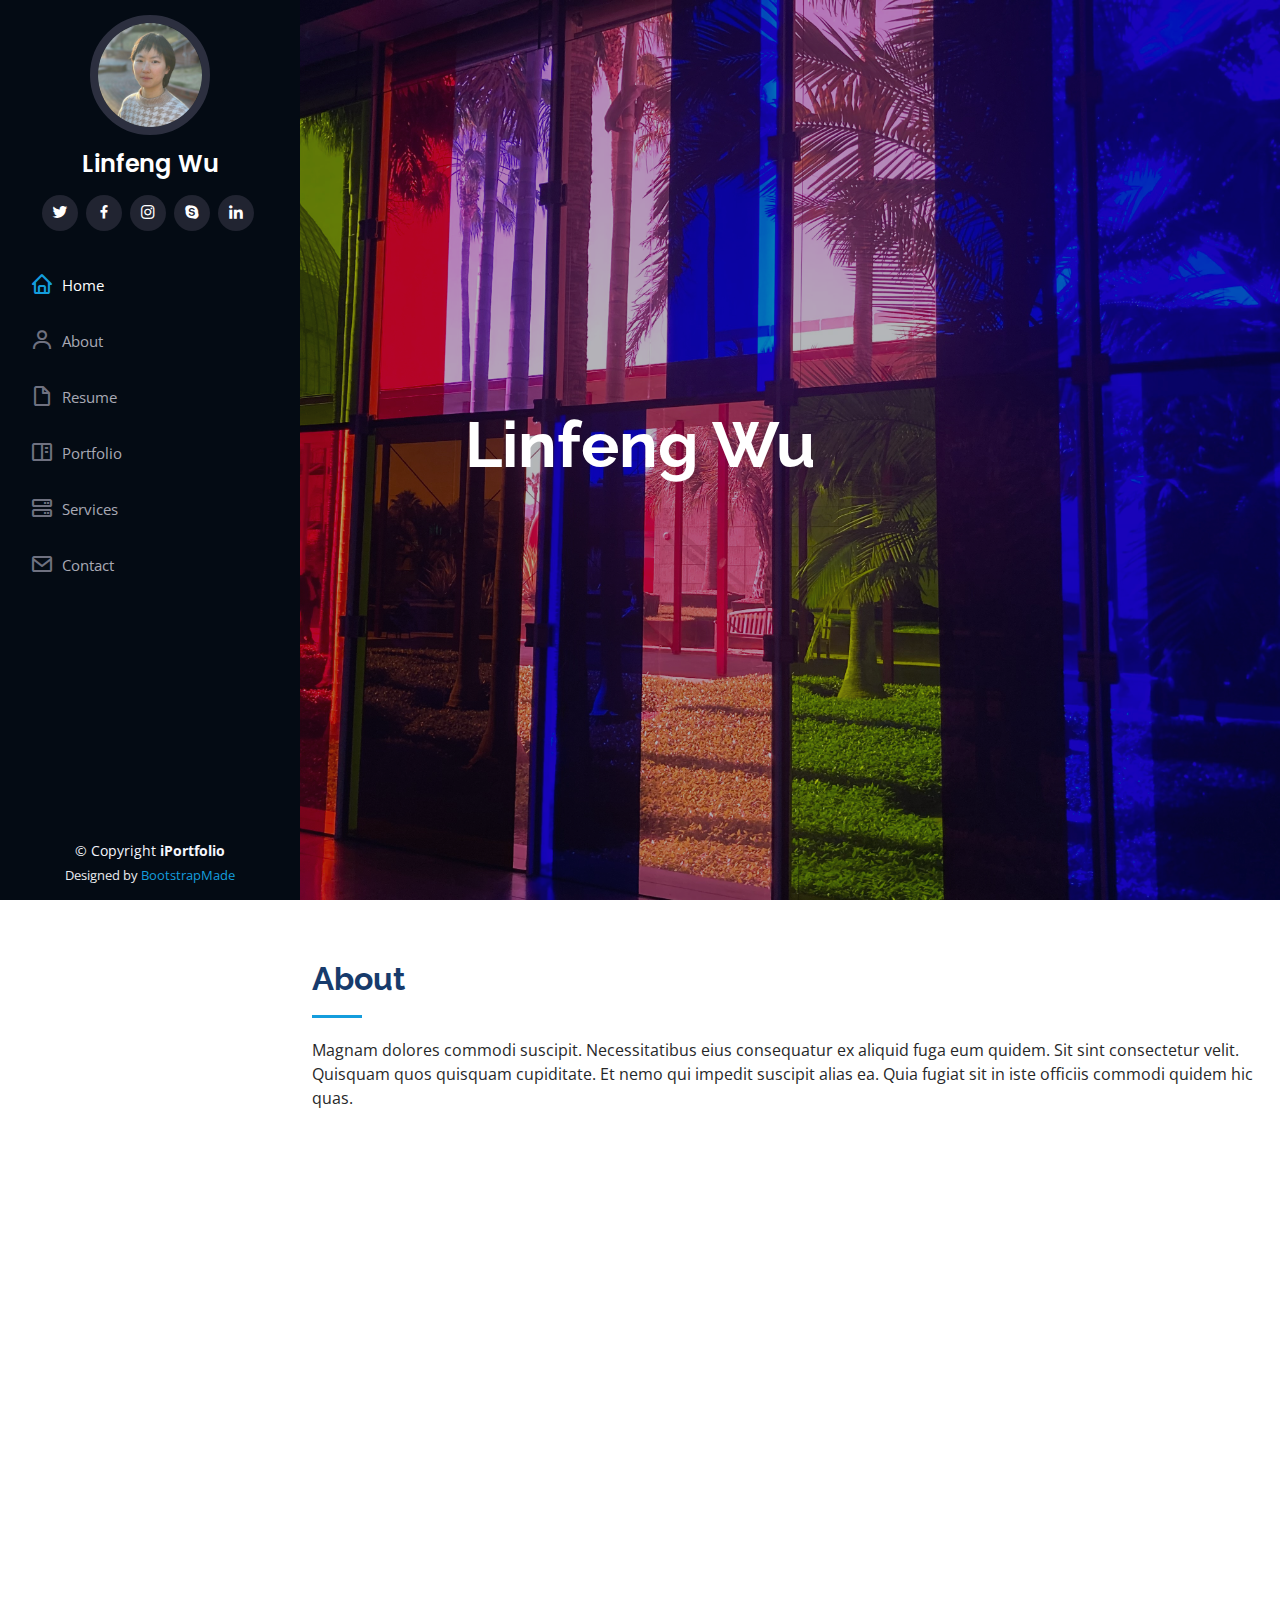
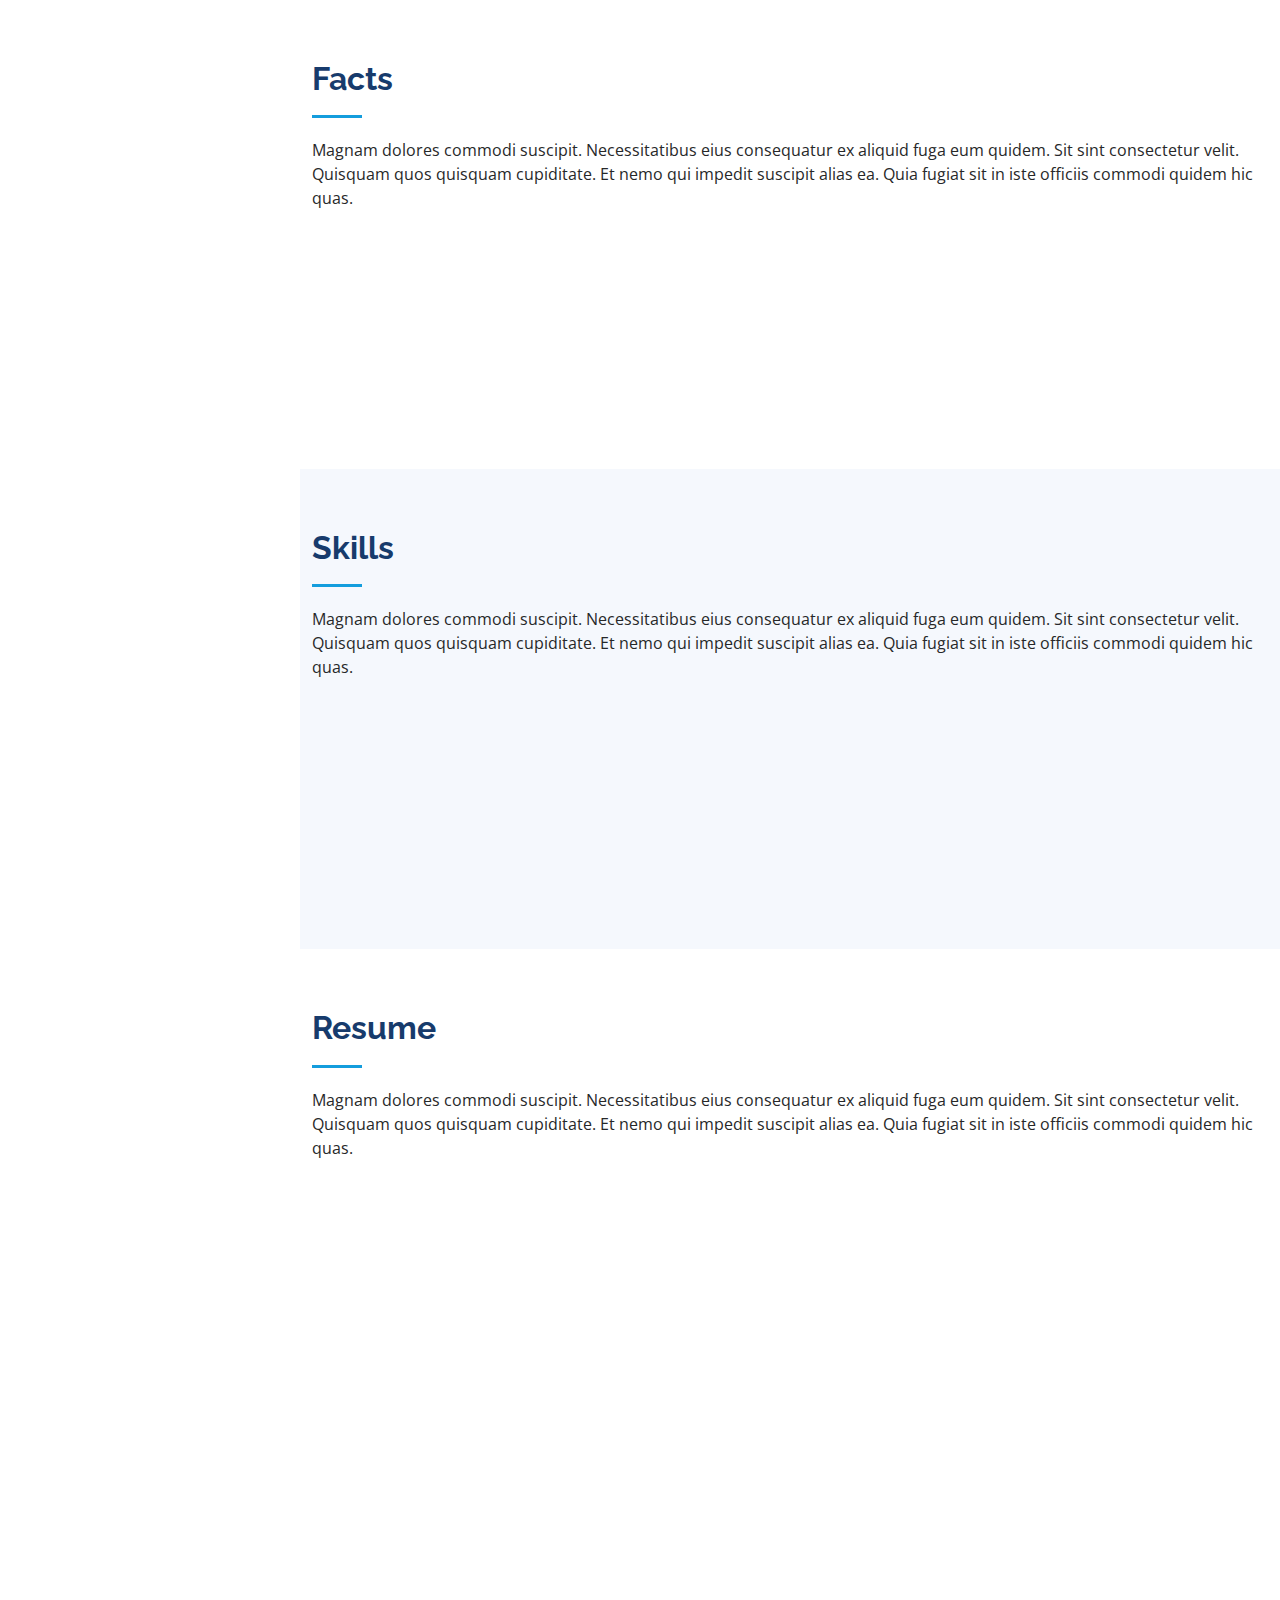
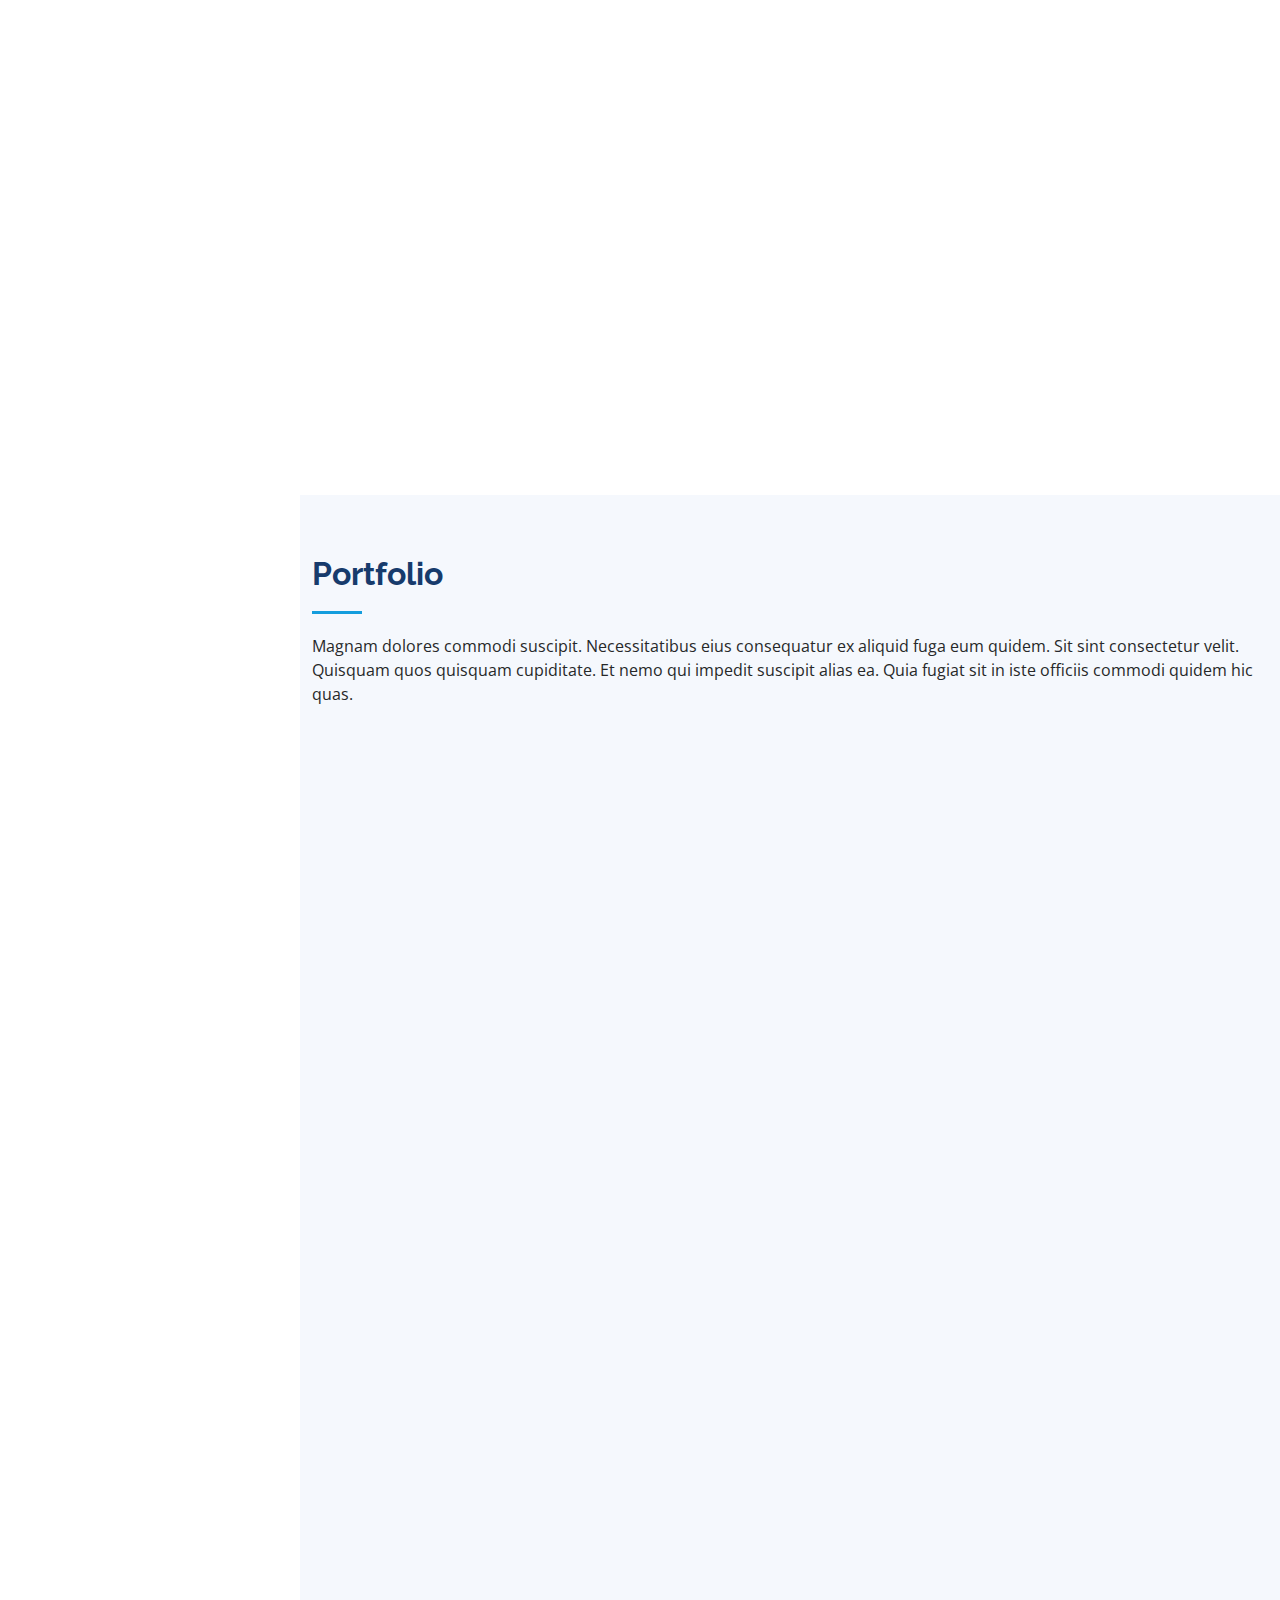
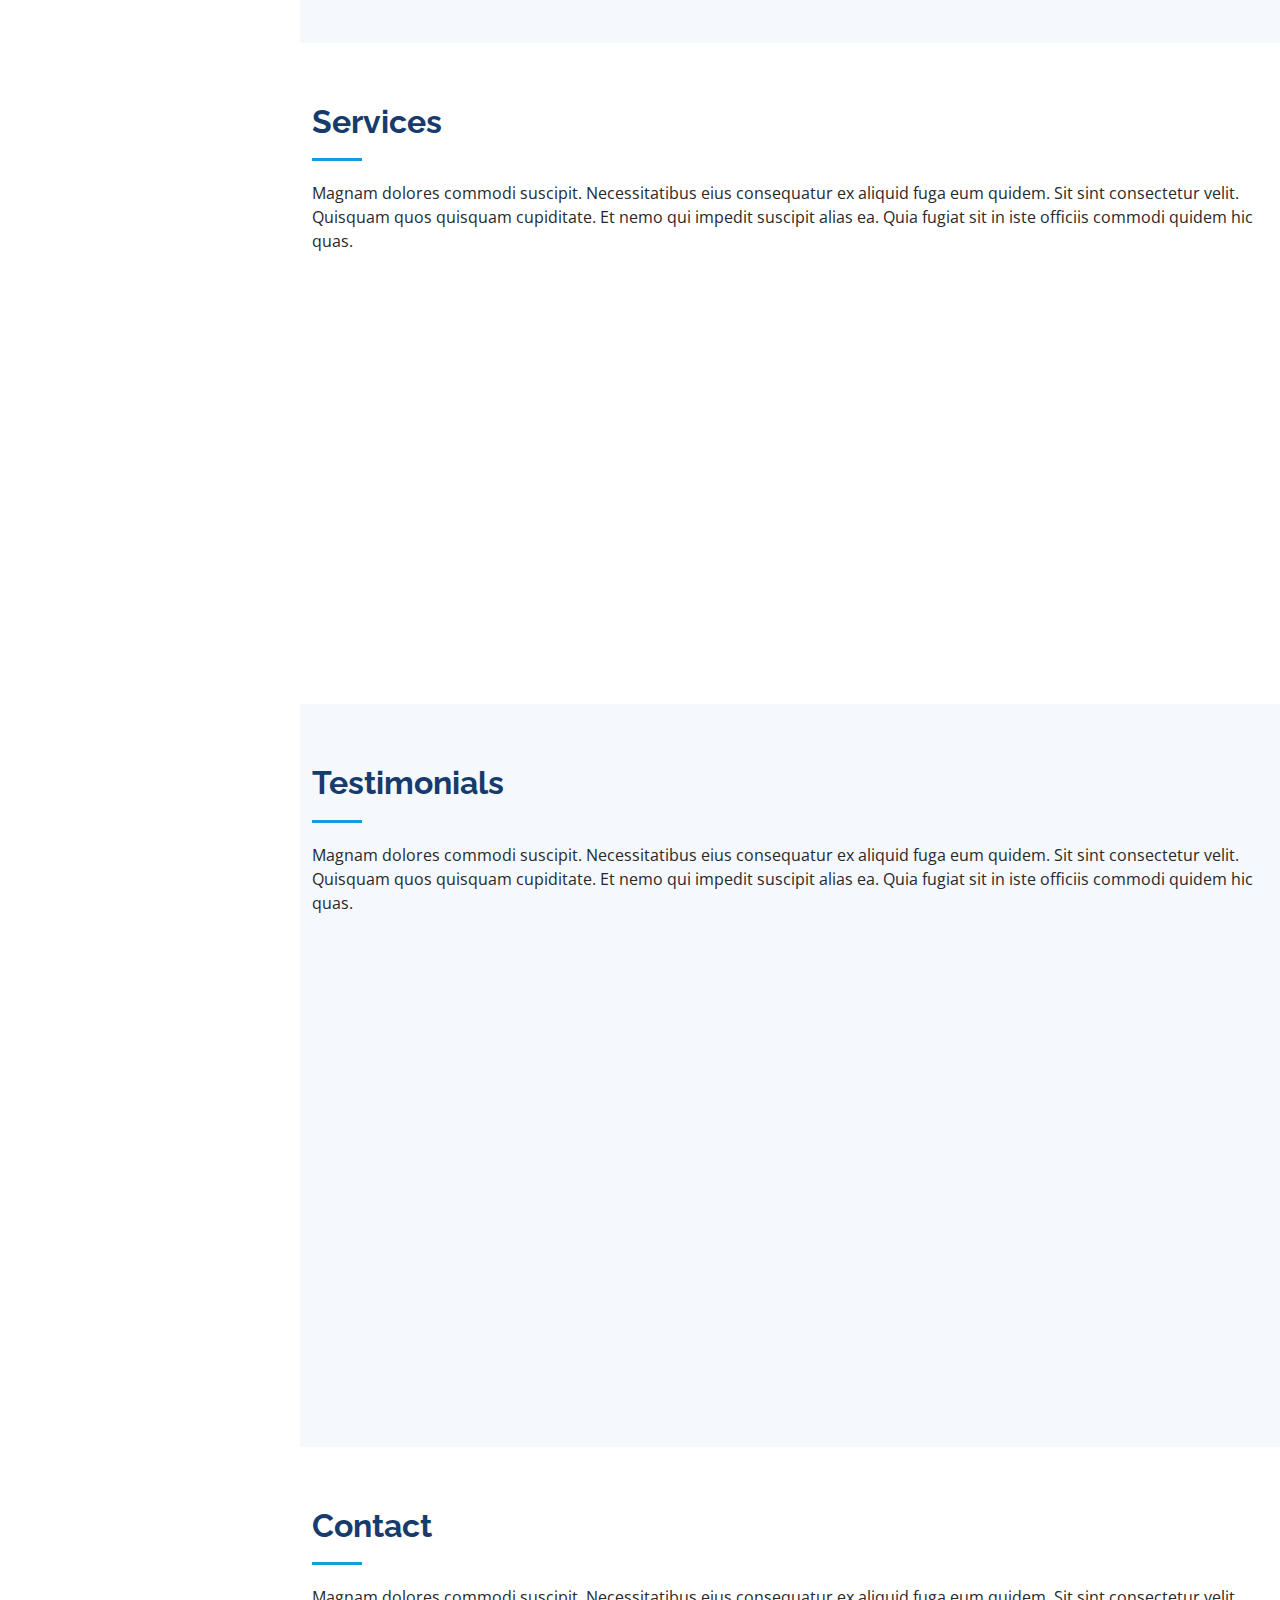
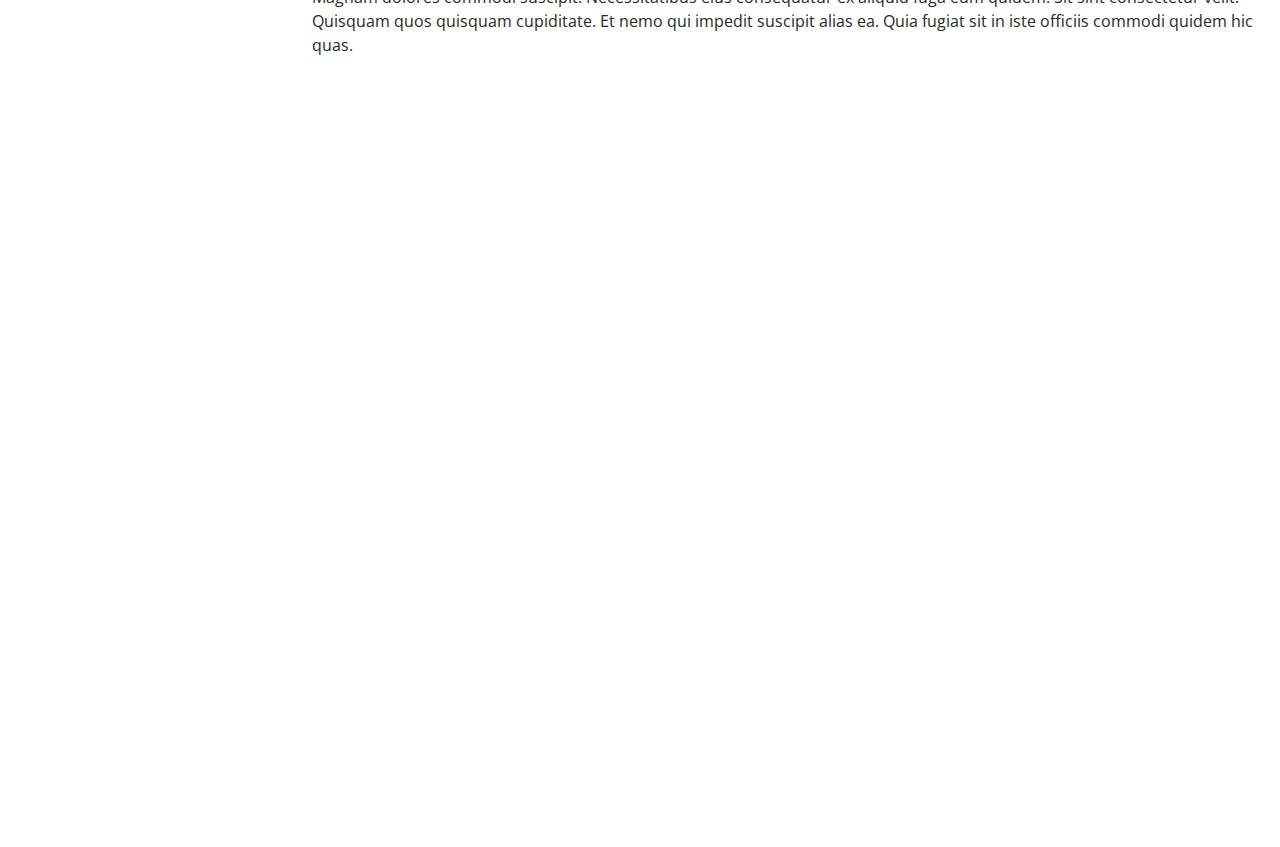
==== iPortfolio/index.html @ 18ae4a0a "initial commit" ====
<!DOCTYPE html>
<html lang="en">

<head>
  <meta charset="utf-8">
  <meta content="width=device-width, initial-scale=1.0" name="viewport">

  <title>iPortfolio Bootstrap Template - Index</title>
  <meta content="" name="description">
  <meta content="" name="keywords">

  <!-- Favicons -->
  <link href="assets/img/favicon.png" rel="icon">
  <link href="assets/img/apple-touch-icon.png" rel="apple-touch-icon">

  <!-- Google Fonts -->
  <link href="https://fonts.googleapis.com/css?family=Open+Sans:300,300i,400,400i,600,600i,700,700i|Raleway:300,300i,400,400i,500,500i,600,600i,700,700i|Poppins:300,300i,400,400i,500,500i,600,600i,700,700i" rel="stylesheet">

  <!-- Vendor CSS Files -->
  <link href="assets/vendor/aos/aos.css" rel="stylesheet">
  <link href="assets/vendor/bootstrap/css/bootstrap.min.css" rel="stylesheet">
  <link href="assets/vendor/bootstrap-icons/bootstrap-icons.css" rel="stylesheet">
  <link href="assets/vendor/boxicons/css/boxicons.min.css" rel="stylesheet">
  <link href="assets/vendor/glightbox/css/glightbox.min.css" rel="stylesheet">
  <link href="assets/vendor/swiper/swiper-bundle.min.css" rel="stylesheet">

  <!-- Template Main CSS File -->
  <link href="assets/css/style.css" rel="stylesheet">

  <!-- =======================================================
  * Template Name: iPortfolio - v3.9.0
  * Template URL: https://bootstrapmade.com/iportfolio-bootstrap-portfolio-websites-template/
  * Author: BootstrapMade.com
  * License: https://bootstrapmade.com/license/
  ======================================================== -->
</head>

<body>

  <!-- ======= Mobile nav toggle button ======= -->
  <i class="bi bi-list mobile-nav-toggle d-xl-none"></i>

  <!-- ======= Header ======= -->
  <header id="header">
    <div class="d-flex flex-column">

      <div class="profile">
        <img src="assets/img/LFW_S.jpg" alt="" class="img-fluid rounded-circle">
        <h1 class="text-light"><a href="index.html">Linfeng Wu</a></h1>
        <div class="social-links mt-3 text-center">
          <a href="#" class="twitter"><i class="bx bxl-twitter"></i></a>
          <a href="#" class="facebook"><i class="bx bxl-facebook"></i></a>
          <a href="#" class="instagram"><i class="bx bxl-instagram"></i></a>
          <a href="#" class="google-plus"><i class="bx bxl-skype"></i></a>
          <a href="#" class="linkedin"><i class="bx bxl-linkedin"></i></a>
        </div>
      </div>

      <nav id="navbar" class="nav-menu navbar">
        <ul>
          <li><a href="#hero" class="nav-link scrollto active"><i class="bx bx-home"></i> <span>Home</span></a></li>
          <li><a href="#about" class="nav-link scrollto"><i class="bx bx-user"></i> <span>About</span></a></li>
          <li><a href="#resume" class="nav-link scrollto"><i class="bx bx-file-blank"></i> <span>Resume</span></a></li>
          <li><a href="#portfolio" class="nav-link scrollto"><i class="bx bx-book-content"></i> <span>Portfolio</span></a></li>
          <li><a href="#services" class="nav-link scrollto"><i class="bx bx-server"></i> <span>Services</span></a></li>
          <li><a href="#contact" class="nav-link scrollto"><i class="bx bx-envelope"></i> <span>Contact</span></a></li>
        </ul>
      </nav><!-- .nav-menu -->
    </div>
  </header><!-- End Header -->

  <!-- ======= Hero Section ======= -->
  <section id="hero" class="d-flex flex-column justify-content-center align-items-center">
      <div class="hero-container" data-aos="fade-in">
          <h1>Linfeng Wu</h1>
          <!--<p>I'm <span class="typed" data-typed-items="Developer, Designer, Freelancer, Photographer"></span></p> -->
      </div>
    </section><!-- End Hero -->

          <main id="main">

              <!-- ======= About Section ======= -->
              <section id="about" class="about">
                  <div class="container">

                      <div class="section-title">
                          <h2>About</h2>
                          <p>Magnam dolores commodi suscipit. Necessitatibus eius consequatur ex aliquid fuga eum quidem. Sit sint consectetur velit. Quisquam quos quisquam cupiditate. Et nemo qui impedit suscipit alias ea. Quia fugiat sit in iste officiis commodi quidem hic quas.</p>
                      </div>

                      <div class="row">
                          <div class="col-lg-4" data-aos="fade-right">
                              <img src="assets/img/LFW_S.jpg" class="img-fluid" alt="">
                          </div>
                          <div class="col-lg-8 pt-4 pt-lg-0 content" data-aos="fade-left">
                              <h3>UI/UX Designer &amp; Web Developer.</h3>
                              <p class="fst-italic">
                                  Lorem ipsum dolor sit amet, consectetur adipiscing elit, sed do eiusmod tempor incididunt ut labore et dolore
                                  magna aliqua.
                              </p>
                              <div class="row">
                                  <div class="col-lg-6">
                                      <ul>
                                          <li><i class="bi bi-chevron-right"></i> <strong>Birthday:</strong> <span>1 May 1995</span></li>
                                          <li><i class="bi bi-chevron-right"></i> <strong>Website:</strong> <span>www.example.com</span></li>
                                          <li><i class="bi bi-chevron-right"></i> <strong>Phone:</strong> <span>+123 456 7890</span></li>
                                          <li><i class="bi bi-chevron-right"></i> <strong>City:</strong> <span>New York, USA</span></li>
                                      </ul>
                                  </div>
                                  <div class="col-lg-6">
                                      <ul>
                                          <li><i class="bi bi-chevron-right"></i> <strong>Age:</strong> <span>30</span></li>
                                          <li><i class="bi bi-chevron-right"></i> <strong>Degree:</strong> <span>Master</span></li>
                                          <li><i class="bi bi-chevron-right"></i> <strong>PhEmailone:</strong> <span>email@example.com</span></li>
                                          <li><i class="bi bi-chevron-right"></i> <strong>Freelance:</strong> <span>Available</span></li>
                                      </ul>
                                  </div>
                              </div>
                              <p>
                                  Officiis eligendi itaque labore et dolorum mollitia officiis optio vero. Quisquam sunt adipisci omnis et ut. Nulla accusantium dolor incidunt officia tempore. Et eius omnis.
                                  Cupiditate ut dicta maxime officiis quidem quia. Sed et consectetur qui quia repellendus itaque neque. Aliquid amet quidem ut quaerat cupiditate. Ab et eum qui repellendus omnis culpa magni laudantium dolores.
                              </p>
                          </div>
                      </div>

                  </div>
              </section><!-- End About Section -->
              <!-- ======= Facts Section ======= -->
              <section id="facts" class="facts">
                  <div class="container">

                      <div class="section-title">
                          <h2>Facts</h2>
                          <p>Magnam dolores commodi suscipit. Necessitatibus eius consequatur ex aliquid fuga eum quidem. Sit sint consectetur velit. Quisquam quos quisquam cupiditate. Et nemo qui impedit suscipit alias ea. Quia fugiat sit in iste officiis commodi quidem hic quas.</p>
                      </div>

                      <div class="row no-gutters">

                          <div class="col-lg-3 col-md-6 d-md-flex align-items-md-stretch" data-aos="fade-up">
                              <div class="count-box">
                                  <i class="bi bi-emoji-smile"></i>
                                  <span data-purecounter-start="0" data-purecounter-end="232" data-purecounter-duration="1" class="purecounter"></span>
                                  <p><strong>Happy Clients</strong> consequuntur quae</p>
                              </div>
                          </div>

                          <div class="col-lg-3 col-md-6 d-md-flex align-items-md-stretch" data-aos="fade-up" data-aos-delay="100">
                              <div class="count-box">
                                  <i class="bi bi-journal-richtext"></i>
                                  <span data-purecounter-start="0" data-purecounter-end="521" data-purecounter-duration="1" class="purecounter"></span>
                                  <p><strong>Projects</strong> adipisci atque cum quia aut</p>
                              </div>
                          </div>

                          <div class="col-lg-3 col-md-6 d-md-flex align-items-md-stretch" data-aos="fade-up" data-aos-delay="200">
                              <div class="count-box">
                                  <i class="bi bi-headset"></i>
                                  <span data-purecounter-start="0" data-purecounter-end="1453" data-purecounter-duration="1" class="purecounter"></span>
                                  <p><strong>Hours Of Support</strong> aut commodi quaerat</p>
                              </div>
                          </div>

                          <div class="col-lg-3 col-md-6 d-md-flex align-items-md-stretch" data-aos="fade-up" data-aos-delay="300">
                              <div class="count-box">
                                  <i class="bi bi-people"></i>
                                  <span data-purecounter-start="0" data-purecounter-end="32" data-purecounter-duration="1" class="purecounter"></span>
                                  <p><strong>Hard Workers</strong> rerum asperiores dolor</p>
                              </div>
                          </div>

                      </div>

                  </div>
              </section><!-- End Facts Section -->
              <!-- ======= Skills Section ======= -->
              <section id="skills" class="skills section-bg">
                  <div class="container">

                      <div class="section-title">
                          <h2>Skills</h2>
                          <p>Magnam dolores commodi suscipit. Necessitatibus eius consequatur ex aliquid fuga eum quidem. Sit sint consectetur velit. Quisquam quos quisquam cupiditate. Et nemo qui impedit suscipit alias ea. Quia fugiat sit in iste officiis commodi quidem hic quas.</p>
                      </div>

                      <div class="row skills-content">

                          <div class="col-lg-6" data-aos="fade-up">

                              <div class="progress">
                                  <span class="skill">HTML <i class="val">100%</i></span>
                                  <div class="progress-bar-wrap">
                                      <div class="progress-bar" role="progressbar" aria-valuenow="100" aria-valuemin="0" aria-valuemax="100"></div>
                                  </div>
                              </div>

                              <div class="progress">
                                  <span class="skill">CSS <i class="val">90%</i></span>
                                  <div class="progress-bar-wrap">
                                      <div class="progress-bar" role="progressbar" aria-valuenow="90" aria-valuemin="0" aria-valuemax="100"></div>
                                  </div>
                              </div>

                              <div class="progress">
                                  <span class="skill">JavaScript <i class="val">75%</i></span>
                                  <div class="progress-bar-wrap">
                                      <div class="progress-bar" role="progressbar" aria-valuenow="75" aria-valuemin="0" aria-valuemax="100"></div>
                                  </div>
                              </div>

                          </div>

                          <div class="col-lg-6" data-aos="fade-up" data-aos-delay="100">

                              <div class="progress">
                                  <span class="skill">PHP <i class="val">80%</i></span>
                                  <div class="progress-bar-wrap">
                                      <div class="progress-bar" role="progressbar" aria-valuenow="80" aria-valuemin="0" aria-valuemax="100"></div>
                                  </div>
                              </div>

                              <div class="progress">
                                  <span class="skill">WordPress/CMS <i class="val">90%</i></span>
                                  <div class="progress-bar-wrap">
                                      <div class="progress-bar" role="progressbar" aria-valuenow="90" aria-valuemin="0" aria-valuemax="100"></div>
                                  </div>
                              </div>

                              <div class="progress">
                                  <span class="skill">Photoshop <i class="val">55%</i></span>
                                  <div class="progress-bar-wrap">
                                      <div class="progress-bar" role="progressbar" aria-valuenow="55" aria-valuemin="0" aria-valuemax="100"></div>
                                  </div>
                              </div>

                          </div>

                      </div>

                  </div>
              </section><!-- End Skills Section -->
              <!-- ======= Resume Section ======= -->
              <section id="resume" class="resume">
                  <div class="container">

                      <div class="section-title">
                          <h2>Resume</h2>
                          <p>Magnam dolores commodi suscipit. Necessitatibus eius consequatur ex aliquid fuga eum quidem. Sit sint consectetur velit. Quisquam quos quisquam cupiditate. Et nemo qui impedit suscipit alias ea. Quia fugiat sit in iste officiis commodi quidem hic quas.</p>
                      </div>

                      <div class="row">
                          <div class="col-lg-6" data-aos="fade-up">
                              <h3 class="resume-title">Sumary</h3>
                              <div class="resume-item pb-0">
                                  <h4>Linfeng Wu</h4>
                                  <p><em>Innovative and deadline-driven Graphic Designer with 3+ years of experience designing and developing user-centered digital/print marketing material from initial concept to final, polished deliverable.</em></p>
                                  <ul>
                                      <li>Portland par 127,Orlando, FL</li>
                                      <li>(123) 456-7891</li>
                                      <li>alice.barkley@example.com</li>
                                  </ul>
                              </div>

                              <h3 class="resume-title">Education</h3>
                              <div class="resume-item">
                                  <h4>Master of Fine Arts &amp; Graphic Design</h4>
                                  <h5>2015 - 2016</h5>
                                  <p><em>Rochester Institute of Technology, Rochester, NY</em></p>
                                  <p>Qui deserunt veniam. Et sed aliquam labore tempore sed quisquam iusto autem sit. Ea vero voluptatum qui ut dignissimos deleniti nerada porti sand markend</p>
                              </div>
                              <div class="resume-item">
                                  <h4>Bachelor of Fine Arts &amp; Graphic Design</h4>
                                  <h5>2010 - 2014</h5>
                                  <p><em>Rochester Institute of Technology, Rochester, NY</em></p>
                                  <p>Quia nobis sequi est occaecati aut. Repudiandae et iusto quae reiciendis et quis Eius vel ratione eius unde vitae rerum voluptates asperiores voluptatem Earum molestiae consequatur neque etlon sader mart dila</p>
                              </div>
                          </div>
                          <div class="col-lg-6" data-aos="fade-up" data-aos-delay="100">
                              <h3 class="resume-title">Professional Experience</h3>
                              <div class="resume-item">
                                  <h4>Senior graphic design specialist</h4>
                                  <h5>2019 - Present</h5>
                                  <p><em>Experion, New York, NY </em></p>
                                  <ul>
                                      <li>Lead in the design, development, and implementation of the graphic, layout, and production communication materials</li>
                                      <li>Delegate tasks to the 7 members of the design team and provide counsel on all aspects of the project. </li>
                                      <li>Supervise the assessment of all graphic materials in order to ensure quality and accuracy of the design</li>
                                      <li>Oversee the efficient use of production project budgets ranging from $2,000 - $25,000</li>
                                  </ul>
                              </div>
                              <div class="resume-item">
                                  <h4>Graphic design specialist</h4>
                                  <h5>2017 - 2018</h5>
                                  <p><em>Stepping Stone Advertising, New York, NY</em></p>
                                  <ul>
                                      <li>Developed numerous marketing programs (logos, brochures,infographics, presentations, and advertisements).</li>
                                      <li>Managed up to 5 projects or tasks at a given time while under pressure</li>
                                      <li>Recommended and consulted with clients on the most appropriate graphic design</li>
                                      <li>Created 4+ design presentations and proposals a month for clients and account managers</li>
                                  </ul>
                              </div>
                          </div>
                      </div>

                  </div>
              </section><!-- End Resume Section -->
              <!-- ======= Portfolio Section ======= -->
              <section id="portfolio" class="portfolio section-bg">
                  <div class="container">

                      <div class="section-title">
                          <h2>Portfolio</h2>
                          <p>Magnam dolores commodi suscipit. Necessitatibus eius consequatur ex aliquid fuga eum quidem. Sit sint consectetur velit. Quisquam quos quisquam cupiditate. Et nemo qui impedit suscipit alias ea. Quia fugiat sit in iste officiis commodi quidem hic quas.</p>
                      </div>

                      <div class="row" data-aos="fade-up">
                          <div class="col-lg-12 d-flex justify-content-center">
                              <ul id="portfolio-flters">
                                  <li data-filter="*" class="filter-active">All</li>
                                  <li data-filter=".filter-app">App</li>
                                  <li data-filter=".filter-card">Card</li>
                                  <li data-filter=".filter-web">Web</li>
                              </ul>
                          </div>
                      </div>

                      <div class="row portfolio-container" data-aos="fade-up" data-aos-delay="100">

                          <div class="col-lg-4 col-md-6 portfolio-item filter-app">
                              <div class="portfolio-wrap">
                                  <img src="assets/img/portfolio/portfolio-1.jpg" class="img-fluid" alt="">
                                  <div class="portfolio-links">
                                      <a href="assets/img/portfolio/portfolio-1.jpg" data-gallery="portfolioGallery" class="portfolio-lightbox" title="App 1"><i class="bx bx-plus"></i></a>
                                      <a href="portfolio-details.html" title="More Details"><i class="bx bx-link"></i></a>
                                  </div>
                              </div>
                          </div>

                          <div class="col-lg-4 col-md-6 portfolio-item filter-web">
                              <div class="portfolio-wrap">
                                  <img src="assets/img/portfolio/portfolio-2.jpg" class="img-fluid" alt="">
                                  <div class="portfolio-links">
                                      <a href="assets/img/portfolio/portfolio-2.jpg" data-gallery="portfolioGallery" class="portfolio-lightbox" title="Web 3"><i class="bx bx-plus"></i></a>
                                      <a href="portfolio-details.html" title="More Details"><i class="bx bx-link"></i></a>
                                  </div>
                              </div>
                          </div>

                          <div class="col-lg-4 col-md-6 portfolio-item filter-app">
                              <div class="portfolio-wrap">
                                  <img src="assets/img/portfolio/portfolio-3.jpg" class="img-fluid" alt="">
                                  <div class="portfolio-links">
                                      <a href="assets/img/portfolio/portfolio-3.jpg" data-gallery="portfolioGallery" class="portfolio-lightbox" title="App 2"><i class="bx bx-plus"></i></a>
                                      <a href="portfolio-details.html" title="More Details"><i class="bx bx-link"></i></a>
                                  </div>
                              </div>
                          </div>

                          <div class="col-lg-4 col-md-6 portfolio-item filter-card">
                              <div class="portfolio-wrap">
                                  <img src="assets/img/portfolio/portfolio-4.jpg" class="img-fluid" alt="">
                                  <div class="portfolio-links">
                                      <a href="assets/img/portfolio/portfolio-4.jpg" data-gallery="portfolioGallery" class="portfolio-lightbox" title="Card 2"><i class="bx bx-plus"></i></a>
                                      <a href="portfolio-details.html" title="More Details"><i class="bx bx-link"></i></a>
                                  </div>
                              </div>
                          </div>

                          <div class="col-lg-4 col-md-6 portfolio-item filter-web">
                              <div class="portfolio-wrap">
                                  <img src="assets/img/portfolio/portfolio-5.jpg" class="img-fluid" alt="">
                                  <div class="portfolio-links">
                                      <a href="assets/img/portfolio/portfolio-5.jpg" data-gallery="portfolioGallery" class="portfolio-lightbox" title="Web 2"><i class="bx bx-plus"></i></a>
                                      <a href="portfolio-details.html" title="More Details"><i class="bx bx-link"></i></a>
                                  </div>
                              </div>
                          </div>

                          <div class="col-lg-4 col-md-6 portfolio-item filter-app">
                              <div class="portfolio-wrap">
                                  <img src="assets/img/portfolio/portfolio-6.jpg" class="img-fluid" alt="">
                                  <div class="portfolio-links">
                                      <a href="assets/img/portfolio/portfolio-6.jpg" data-gallery="portfolioGallery" class="portfolio-lightbox" title="App 3"><i class="bx bx-plus"></i></a>
                                      <a href="portfolio-details.html" title="More Details"><i class="bx bx-link"></i></a>
                                  </div>
                              </div>
                          </div>

                          <div class="col-lg-4 col-md-6 portfolio-item filter-card">
                              <div class="portfolio-wrap">
                                  <img src="assets/img/portfolio/portfolio-7.jpg" class="img-fluid" alt="">
                                  <div class="portfolio-links">
                                      <a href="assets/img/portfolio/portfolio-7.jpg" data-gallery="portfolioGallery" class="portfolio-lightbox" title="Card 1"><i class="bx bx-plus"></i></a>
                                      <a href="portfolio-details.html" title="More Details"><i class="bx bx-link"></i></a>
                                  </div>
                              </div>
                          </div>

                          <div class="col-lg-4 col-md-6 portfolio-item filter-card">
                              <div class="portfolio-wrap">
                                  <img src="assets/img/portfolio/portfolio-8.jpg" class="img-fluid" alt="">
                                  <div class="portfolio-links">
                                      <a href="assets/img/portfolio/portfolio-8.jpg" data-gallery="portfolioGallery" class="portfolio-lightbox" title="Card 3"><i class="bx bx-plus"></i></a>
                                      <a href="portfolio-details.html" title="More Details"><i class="bx bx-link"></i></a>
                                  </div>
                              </div>
                          </div>

                          <div class="col-lg-4 col-md-6 portfolio-item filter-web">
                              <div class="portfolio-wrap">
                                  <img src="assets/img/portfolio/portfolio-9.jpg" class="img-fluid" alt="">
                                  <div class="portfolio-links">
                                      <a href="assets/img/portfolio/portfolio-9.jpg" data-gallery="portfolioGallery" class="portfolio-lightbox" title="Web 3"><i class="bx bx-plus"></i></a>
                                      <a href="portfolio-details.html" title="More Details"><i class="bx bx-link"></i></a>
                                  </div>
                              </div>
                          </div>

                      </div>

                  </div>
              </section><!-- End Portfolio Section -->
              <!-- ======= Services Section ======= -->
              <section id="services" class="services">
                  <div class="container">

                      <div class="section-title">
                          <h2>Services</h2>
                          <p>Magnam dolores commodi suscipit. Necessitatibus eius consequatur ex aliquid fuga eum quidem. Sit sint consectetur velit. Quisquam quos quisquam cupiditate. Et nemo qui impedit suscipit alias ea. Quia fugiat sit in iste officiis commodi quidem hic quas.</p>
                      </div>

                      <div class="row">
                          <div class="col-lg-4 col-md-6 icon-box" data-aos="fade-up">
                              <div class="icon"><i class="bi bi-briefcase"></i></div>
                              <h4 class="title"><a href="">Lorem Ipsum</a></h4>
                              <p class="description">Voluptatum deleniti atque corrupti quos dolores et quas molestias excepturi sint occaecati cupiditate non provident</p>
                          </div>
                          <div class="col-lg-4 col-md-6 icon-box" data-aos="fade-up" data-aos-delay="100">
                              <div class="icon"><i class="bi bi-card-checklist"></i></div>
                              <h4 class="title"><a href="">Dolor Sitema</a></h4>
                              <p class="description">Minim veniam, quis nostrud exercitation ullamco laboris nisi ut aliquip ex ea commodo consequat tarad limino ata</p>
                          </div>
                          <div class="col-lg-4 col-md-6 icon-box" data-aos="fade-up" data-aos-delay="200">
                              <div class="icon"><i class="bi bi-bar-chart"></i></div>
                              <h4 class="title"><a href="">Sed ut perspiciatis</a></h4>
                              <p class="description">Duis aute irure dolor in reprehenderit in voluptate velit esse cillum dolore eu fugiat nulla pariatur</p>
                          </div>
                          <div class="col-lg-4 col-md-6 icon-box" data-aos="fade-up" data-aos-delay="300">
                              <div class="icon"><i class="bi bi-binoculars"></i></div>
                              <h4 class="title"><a href="">Magni Dolores</a></h4>
                              <p class="description">Excepteur sint occaecat cupidatat non proident, sunt in culpa qui officia deserunt mollit anim id est laborum</p>
                          </div>
                          <div class="col-lg-4 col-md-6 icon-box" data-aos="fade-up" data-aos-delay="400">
                              <div class="icon"><i class="bi bi-brightness-high"></i></div>
                              <h4 class="title"><a href="">Nemo Enim</a></h4>
                              <p class="description">At vero eos et accusamus et iusto odio dignissimos ducimus qui blanditiis praesentium voluptatum deleniti atque</p>
                          </div>
                          <div class="col-lg-4 col-md-6 icon-box" data-aos="fade-up" data-aos-delay="500">
                              <div class="icon"><i class="bi bi-calendar4-week"></i></div>
                              <h4 class="title"><a href="">Eiusmod Tempor</a></h4>
                              <p class="description">Et harum quidem rerum facilis est et expedita distinctio. Nam libero tempore, cum soluta nobis est eligendi</p>
                          </div>
                      </div>

                  </div>
              </section><!-- End Services Section -->
              <!-- ======= Testimonials Section ======= -->
              <section id="testimonials" class="testimonials section-bg">
                  <div class="container">

                      <div class="section-title">
                          <h2>Testimonials</h2>
                          <p>Magnam dolores commodi suscipit. Necessitatibus eius consequatur ex aliquid fuga eum quidem. Sit sint consectetur velit. Quisquam quos quisquam cupiditate. Et nemo qui impedit suscipit alias ea. Quia fugiat sit in iste officiis commodi quidem hic quas.</p>
                      </div>

                      <div class="testimonials-slider swiper" data-aos="fade-up" data-aos-delay="100">
                          <div class="swiper-wrapper">

                              <div class="swiper-slide">
                                  <div class="testimonial-item" data-aos="fade-up">
                                      <p>
                                          <i class="bx bxs-quote-alt-left quote-icon-left"></i>
                                          Proin iaculis purus consequat sem cure digni ssim donec porttitora entum suscipit rhoncus. Accusantium quam, ultricies eget id, aliquam eget nibh et. Maecen aliquam, risus at semper.
                                          <i class="bx bxs-quote-alt-right quote-icon-right"></i>
                                      </p>
                                      <img src="assets/img/testimonials/testimonials-1.jpg" class="testimonial-img" alt="">
                                      <h3>Saul Goodman</h3>
                                      <h4>Ceo &amp; Founder</h4>
                                  </div>
                              </div><!-- End testimonial item -->

                              <div class="swiper-slide">
                                  <div class="testimonial-item" data-aos="fade-up" data-aos-delay="100">
                                      <p>
                                          <i class="bx bxs-quote-alt-left quote-icon-left"></i>
                                          Export tempor illum tamen malis malis eram quae irure esse labore quem cillum quid cillum eram malis quorum velit fore eram velit sunt aliqua noster fugiat irure amet legam anim culpa.
                                          <i class="bx bxs-quote-alt-right quote-icon-right"></i>
                                      </p>
                                      <img src="assets/img/testimonials/testimonials-2.jpg" class="testimonial-img" alt="">
                                      <h3>Sara Wilsson</h3>
                                      <h4>Designer</h4>
                                  </div>
                              </div><!-- End testimonial item -->

                              <div class="swiper-slide">
                                  <div class="testimonial-item" data-aos="fade-up" data-aos-delay="200">
                                      <p>
                                          <i class="bx bxs-quote-alt-left quote-icon-left"></i>
                                          Enim nisi quem export duis labore cillum quae magna enim sint quorum nulla quem veniam duis minim tempor labore quem eram duis noster aute amet eram fore quis sint minim.
                                          <i class="bx bxs-quote-alt-right quote-icon-right"></i>
                                      </p>
                                      <img src="assets/img/testimonials/testimonials-3.jpg" class="testimonial-img" alt="">
                                      <h3>Jena Karlis</h3>
                                      <h4>Store Owner</h4>
                                  </div>
                              </div><!-- End testimonial item -->

                              <div class="swiper-slide">
                                  <div class="testimonial-item" data-aos="fade-up" data-aos-delay="300">
                                      <p>
                                          <i class="bx bxs-quote-alt-left quote-icon-left"></i>
                                          Fugiat enim eram quae cillum dolore dolor amet nulla culpa multos export minim fugiat minim velit minim dolor enim duis veniam ipsum anim magna sunt elit fore quem dolore labore illum veniam.
                                          <i class="bx bxs-quote-alt-right quote-icon-right"></i>
                                      </p>
                                      <img src="assets/img/testimonials/testimonials-4.jpg" class="testimonial-img" alt="">
                                      <h3>Matt Brandon</h3>
                                      <h4>Freelancer</h4>
                                  </div>
                              </div><!-- End testimonial item -->

                              <div class="swiper-slide">
                                  <div class="testimonial-item" data-aos="fade-up" data-aos-delay="400">
                                      <p>
                                          <i class="bx bxs-quote-alt-left quote-icon-left"></i>
                                          Quis quorum aliqua sint quem legam fore sunt eram irure aliqua veniam tempor noster veniam enim culpa labore duis sunt culpa nulla illum cillum fugiat legam esse veniam culpa fore nisi cillum quid.
                                          <i class="bx bxs-quote-alt-right quote-icon-right"></i>
                                      </p>
                                      <img src="assets/img/testimonials/testimonials-5.jpg" class="testimonial-img" alt="">
                                      <h3>John Larson</h3>
                                      <h4>Entrepreneur</h4>
                                  </div>
                              </div><!-- End testimonial item -->

                          </div>
                          <div class="swiper-pagination"></div>
                      </div>

                  </div>
              </section><!-- End Testimonials Section -->
              <!-- ======= Contact Section ======= -->
              <section id="contact" class="contact">
                  <div class="container">

                      <div class="section-title">
                          <h2>Contact</h2>
                          <p>Magnam dolores commodi suscipit. Necessitatibus eius consequatur ex aliquid fuga eum quidem. Sit sint consectetur velit. Quisquam quos quisquam cupiditate. Et nemo qui impedit suscipit alias ea. Quia fugiat sit in iste officiis commodi quidem hic quas.</p>
                      </div>

                      <div class="row" data-aos="fade-in">

                          <div class="col-lg-5 d-flex align-items-stretch">
                              <div class="info">
                                  <div class="address">
                                      <i class="bi bi-geo-alt"></i>
                                      <h4>Location:</h4>
                                      <p>A108 Adam Street, New York, NY 535022</p>
                                  </div>

                                  <div class="email">
                                      <i class="bi bi-envelope"></i>
                                      <h4>Email:</h4>
                                      <p>info@example.com</p>
                                  </div>

                                  <div class="phone">
                                      <i class="bi bi-phone"></i>
                                      <h4>Call:</h4>
                                      <p>+1 5589 55488 55s</p>
                                  </div>

                                  <iframe src="https://www.google.com/maps/embed?pb=!1m14!1m8!1m3!1d12097.433213460943!2d-74.0062269!3d40.7101282!3m2!1i1024!2i768!4f13.1!3m3!1m2!1s0x0%3A0xb89d1fe6bc499443!2sDowntown+Conference+Center!5e0!3m2!1smk!2sbg!4v1539943755621" frameborder="0" style="border:0; width: 100%; height: 290px;" allowfullscreen></iframe>
                              </div>

                          </div>

                          <div class="col-lg-7 mt-5 mt-lg-0 d-flex align-items-stretch">
                              <form action="forms/contact.php" method="post" role="form" class="php-email-form">
                                  <div class="row">
                                      <div class="form-group col-md-6">
                                          <label for="name">Your Name</label>
                                          <input type="text" name="name" class="form-control" id="name" required>
                                      </div>
                                      <div class="form-group col-md-6">
                                          <label for="name">Your Email</label>
                                          <input type="email" class="form-control" name="email" id="email" required>
                                      </div>
                                  </div>
                                  <div class="form-group">
                                      <label for="name">Subject</label>
                                      <input type="text" class="form-control" name="subject" id="subject" required>
                                  </div>
                                  <div class="form-group">
                                      <label for="name">Message</label>
                                      <textarea class="form-control" name="message" rows="10" required></textarea>
                                  </div>
                                  <div class="my-3">
                                      <div class="loading">Loading</div>
                                      <div class="error-message"></div>
                                      <div class="sent-message">Your message has been sent. Thank you!</div>
                                  </div>
                                  <div class="text-center"><button type="submit">Send Message</button></div>
                              </form>
                          </div>

                      </div>

                  </div>
              </section><!-- End Contact Section -->

          </main><!-- End #main -->
          <!-- ======= Footer ======= -->
          <footer id="footer">
              <div class="container">
                  <div class="copyright">
                      &copy; Copyright <strong><span>iPortfolio</span></strong>
                  </div>
                  <div class="credits">
                      <!-- All the links in the footer should remain intact. -->
                      <!-- You can delete the links only if you purchased the pro version. -->
                      <!-- Licensing information: https://bootstrapmade.com/license/ -->
                      <!-- Purchase the pro version with working PHP/AJAX contact form: https://bootstrapmade.com/iportfolio-bootstrap-portfolio-websites-template/ -->
                      Designed by <a href="https://bootstrapmade.com/">BootstrapMade</a>
                  </div>
              </div>
          </footer><!-- End  Footer -->

          <a href="#" class="back-to-top d-flex align-items-center justify-content-center"><i class="bi bi-arrow-up-short"></i></a>

          <!-- Vendor JS Files -->
          <script src="assets/vendor/purecounter/purecounter_vanilla.js"></script>
          <script src="assets/vendor/aos/aos.js"></script>
          <script src="assets/vendor/bootstrap/js/bootstrap.bundle.min.js"></script>
          <script src="assets/vendor/glightbox/js/glightbox.min.js"></script>
          <script src="assets/vendor/isotope-layout/isotope.pkgd.min.js"></script>
          <script src="assets/vendor/swiper/swiper-bundle.min.js"></script>
          <script src="assets/vendor/typed.js/typed.min.js"></script>
          <script src="assets/vendor/waypoints/noframework.waypoints.js"></script>
          <script src="assets/vendor/php-email-form/validate.js"></script>

          <!-- Template Main JS File -->
          <script src="assets/js/main.js"></script>

</body>

</html>
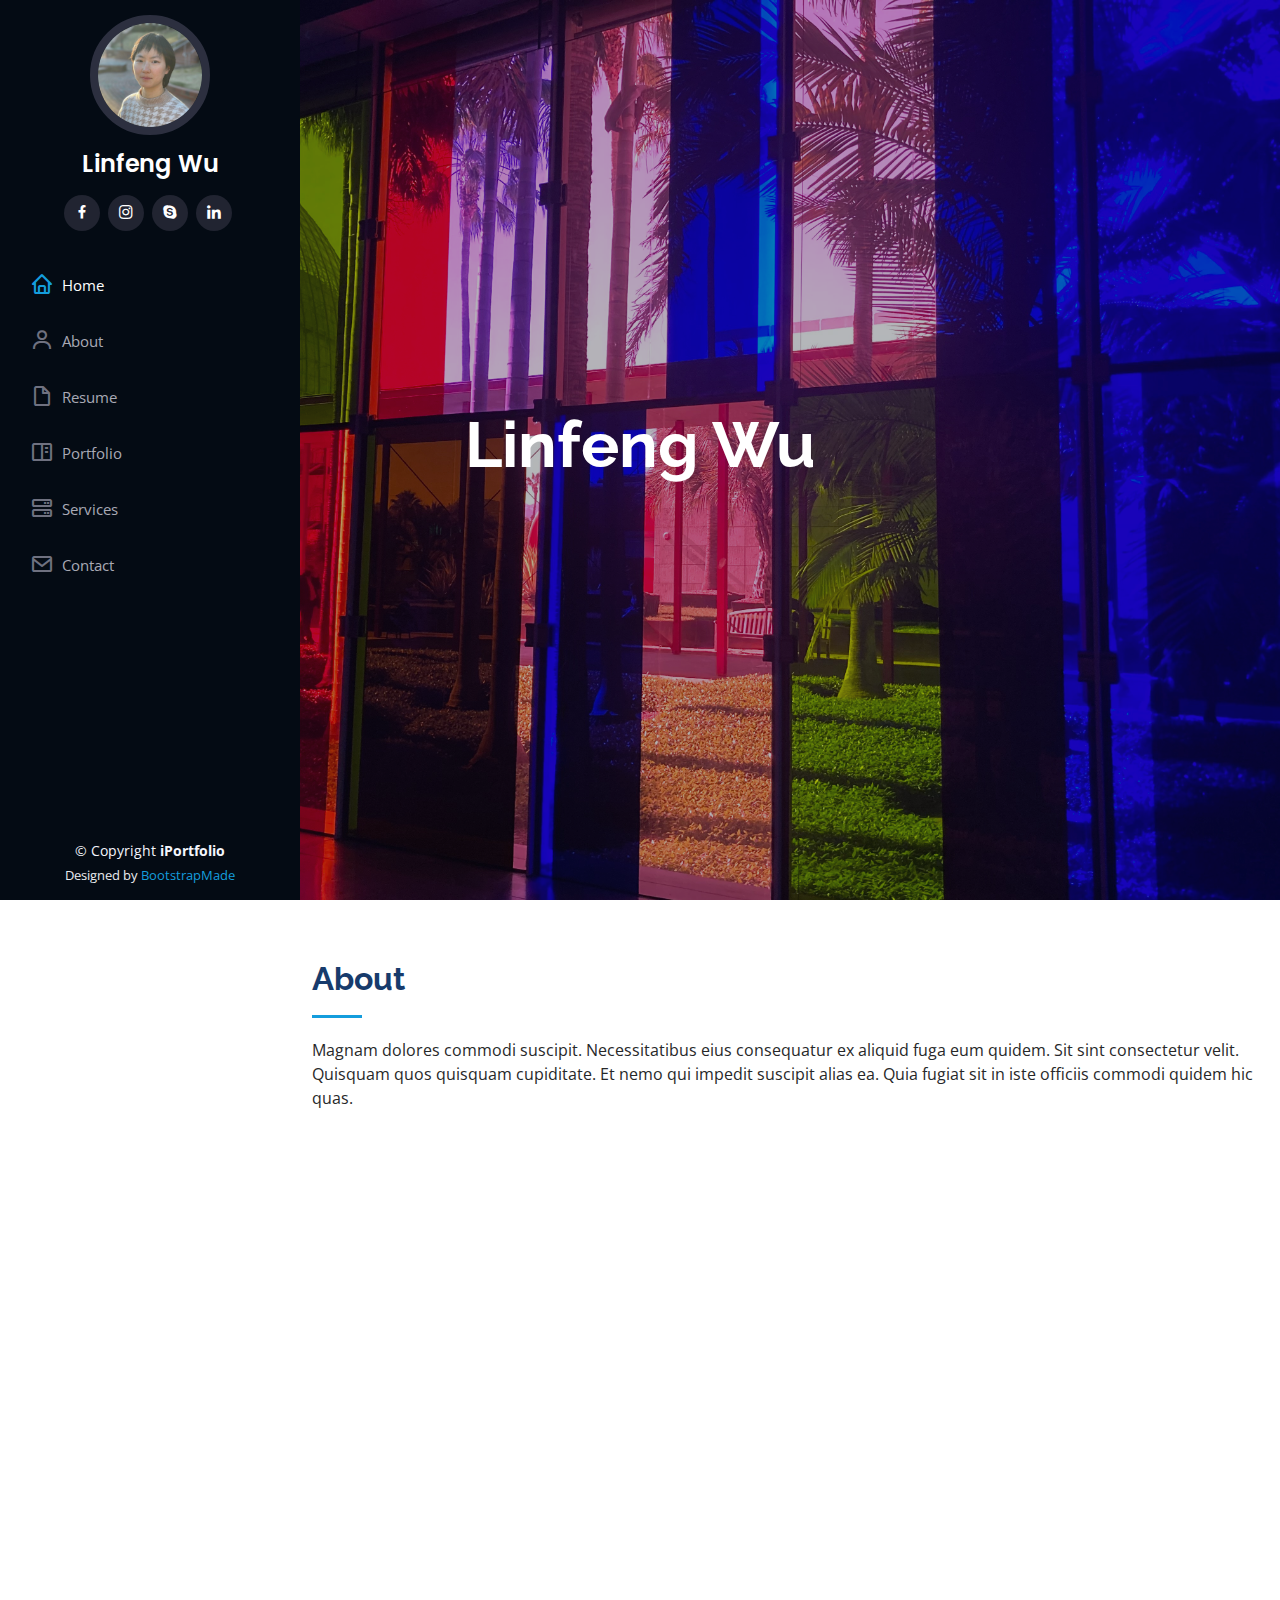
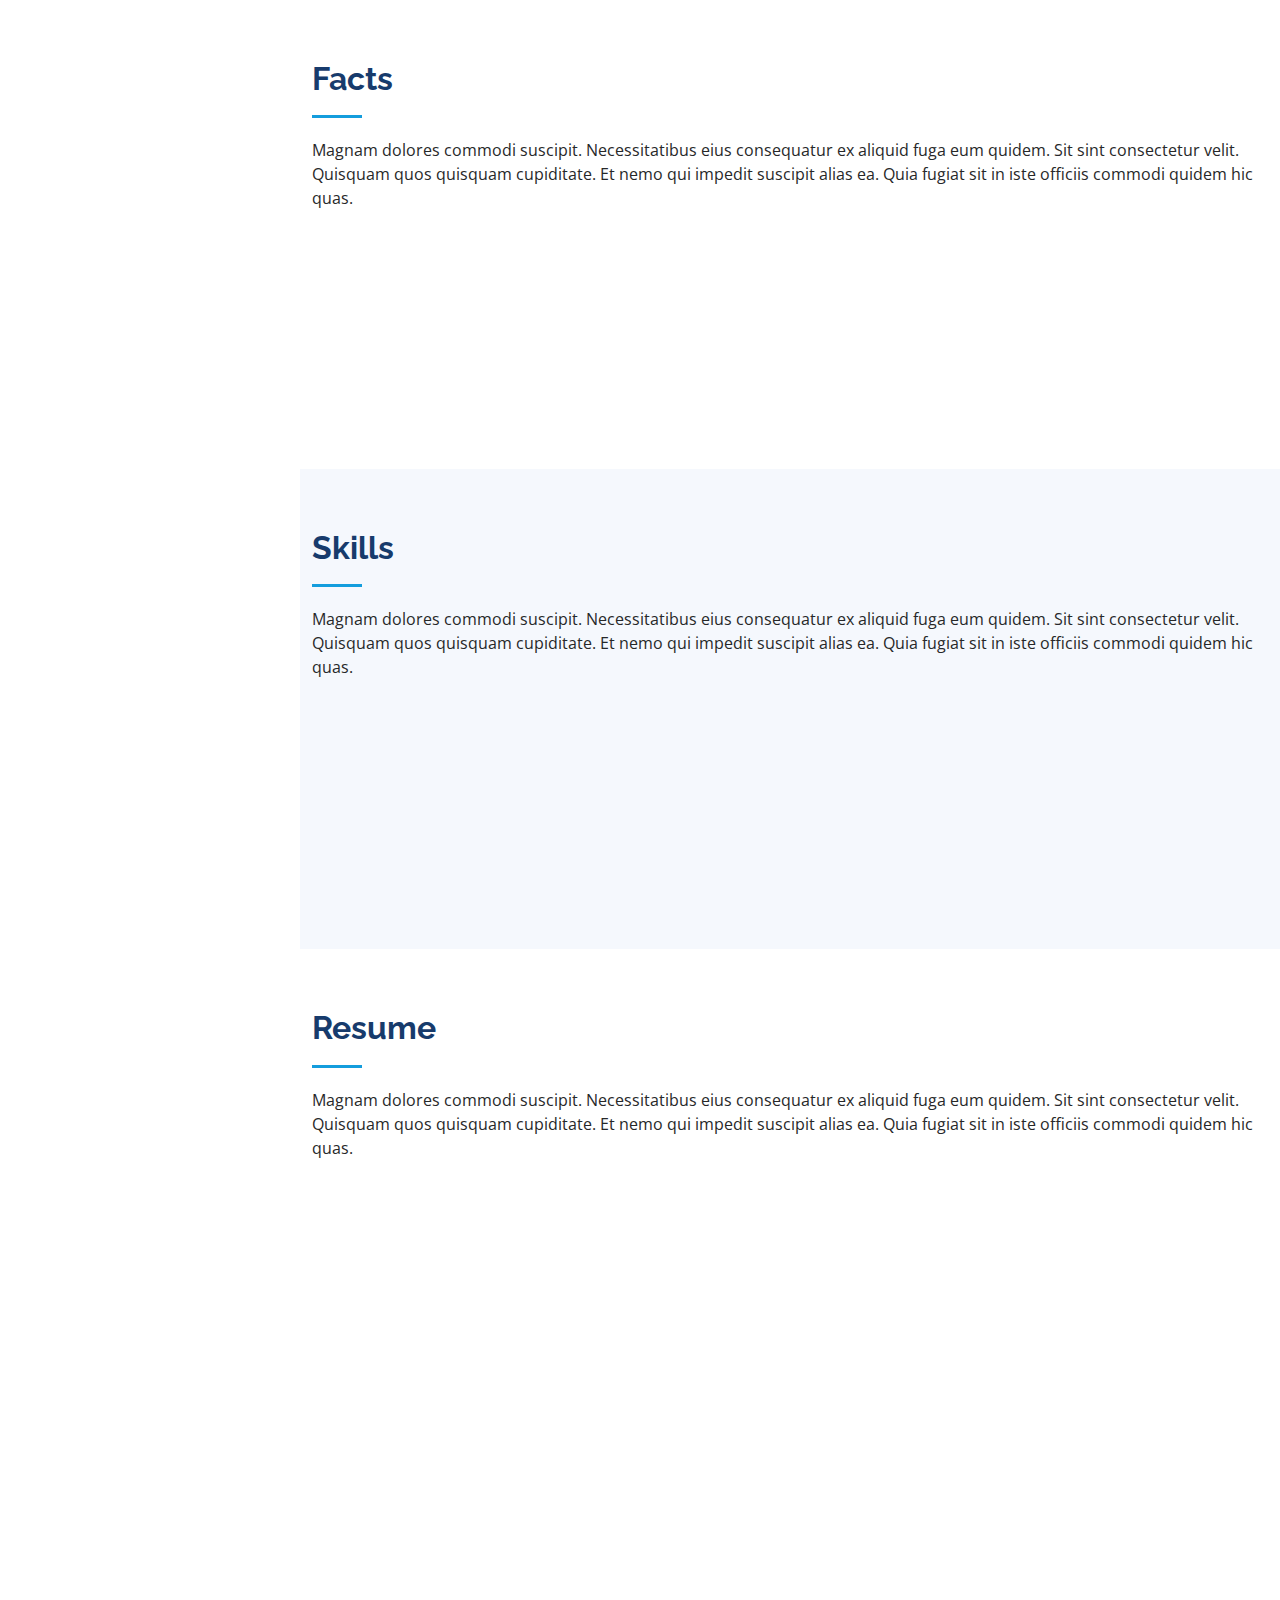
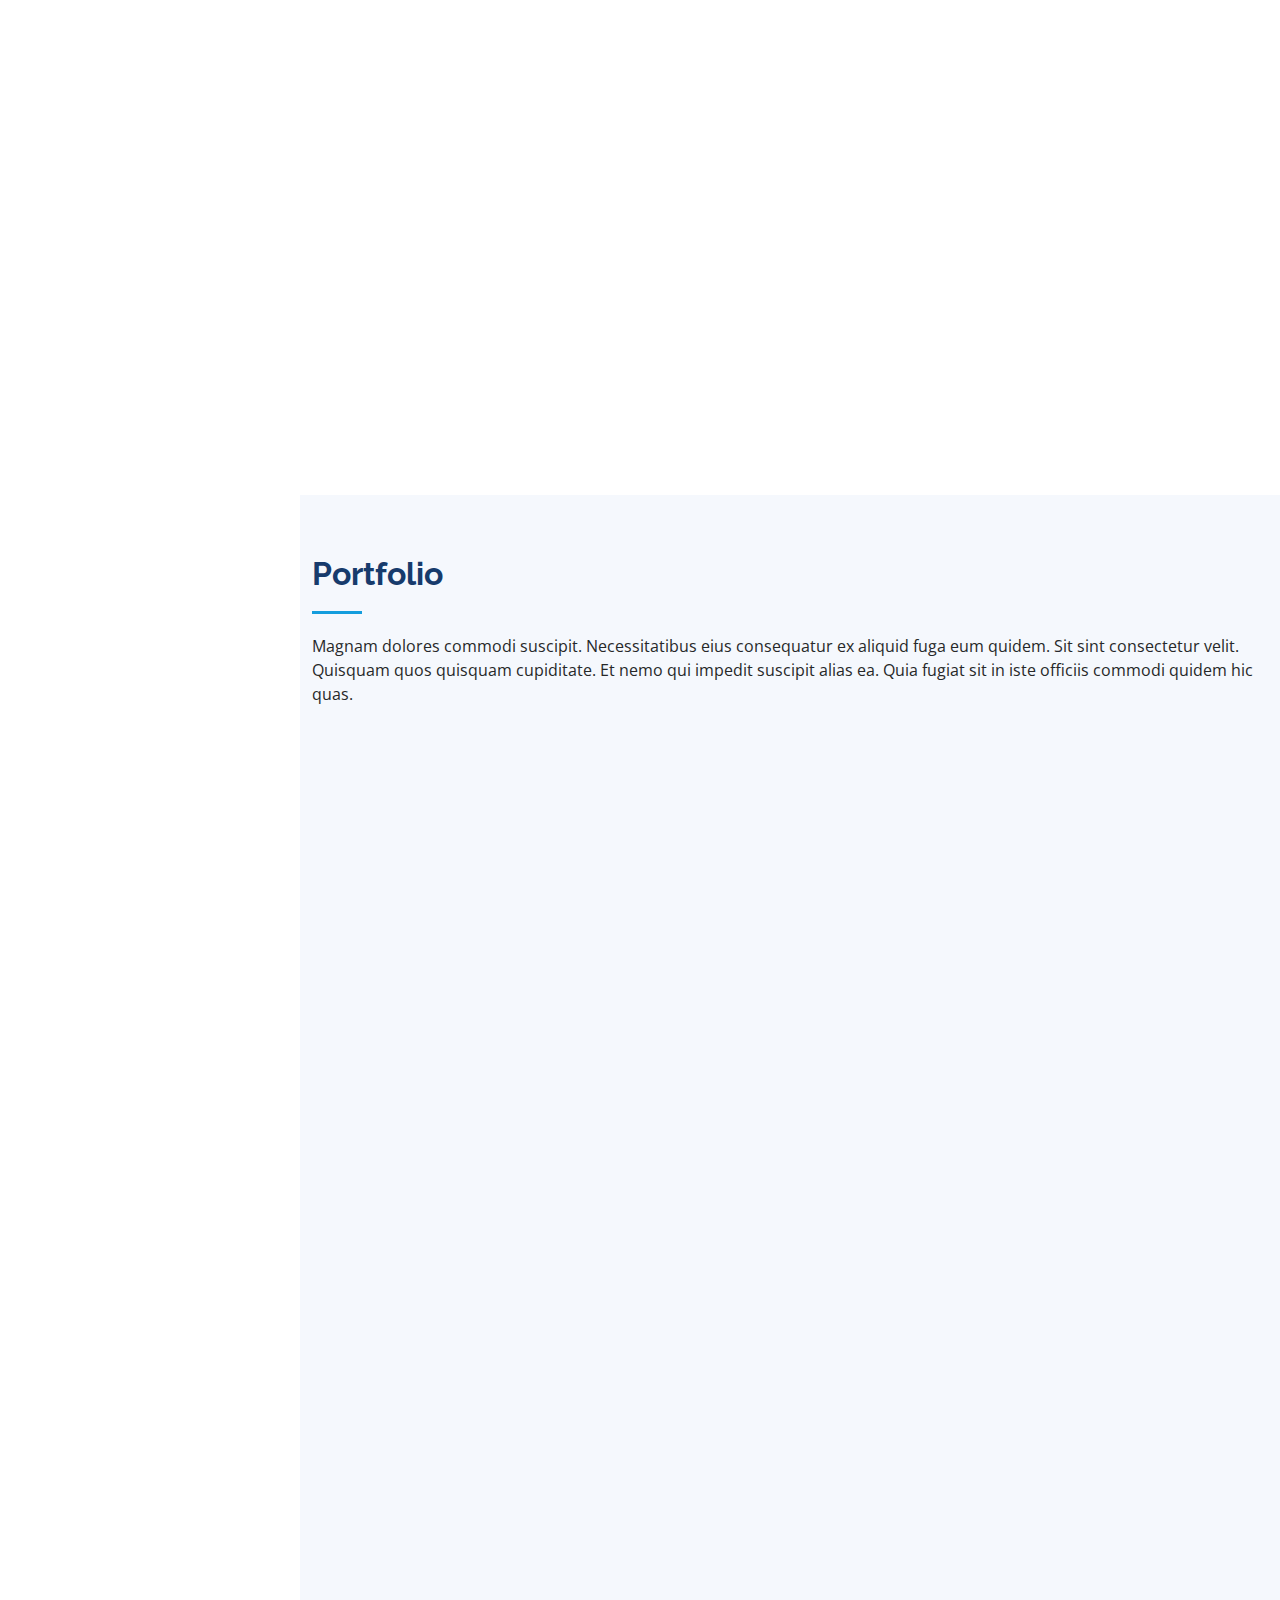
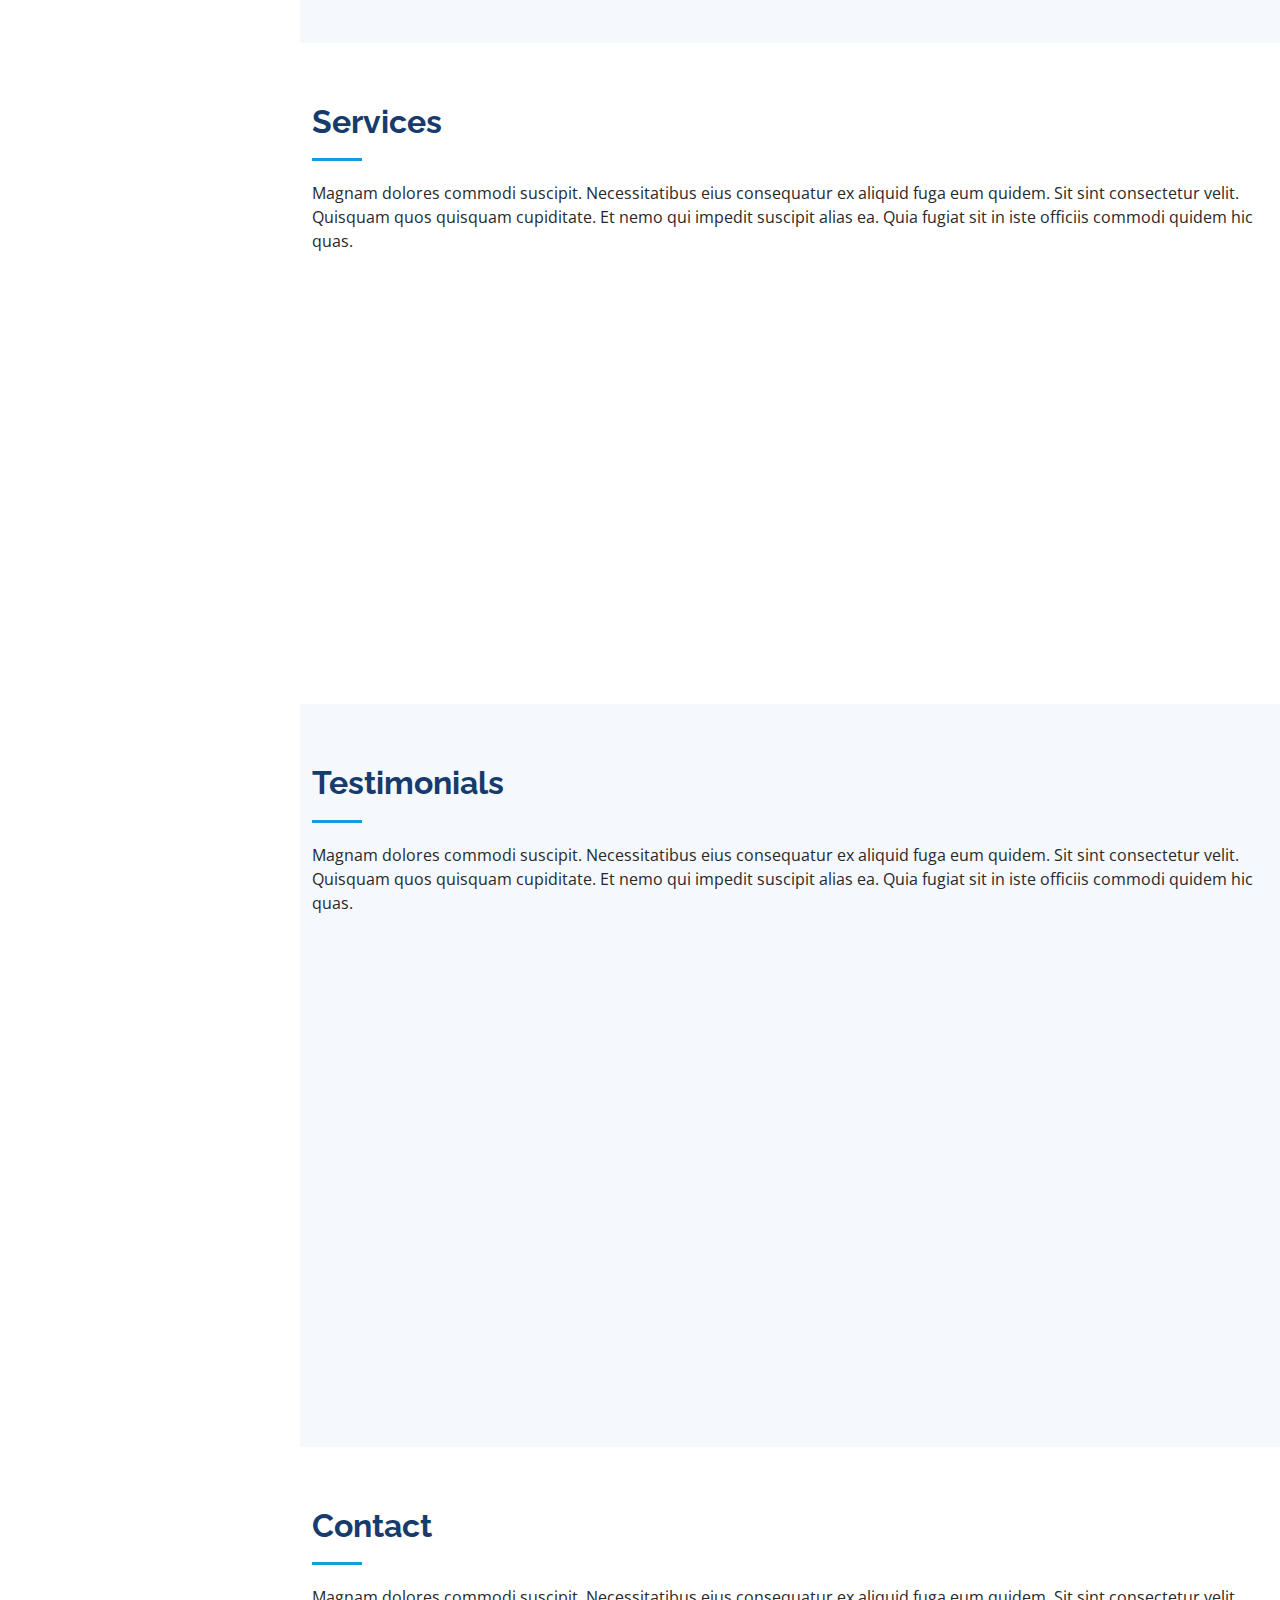
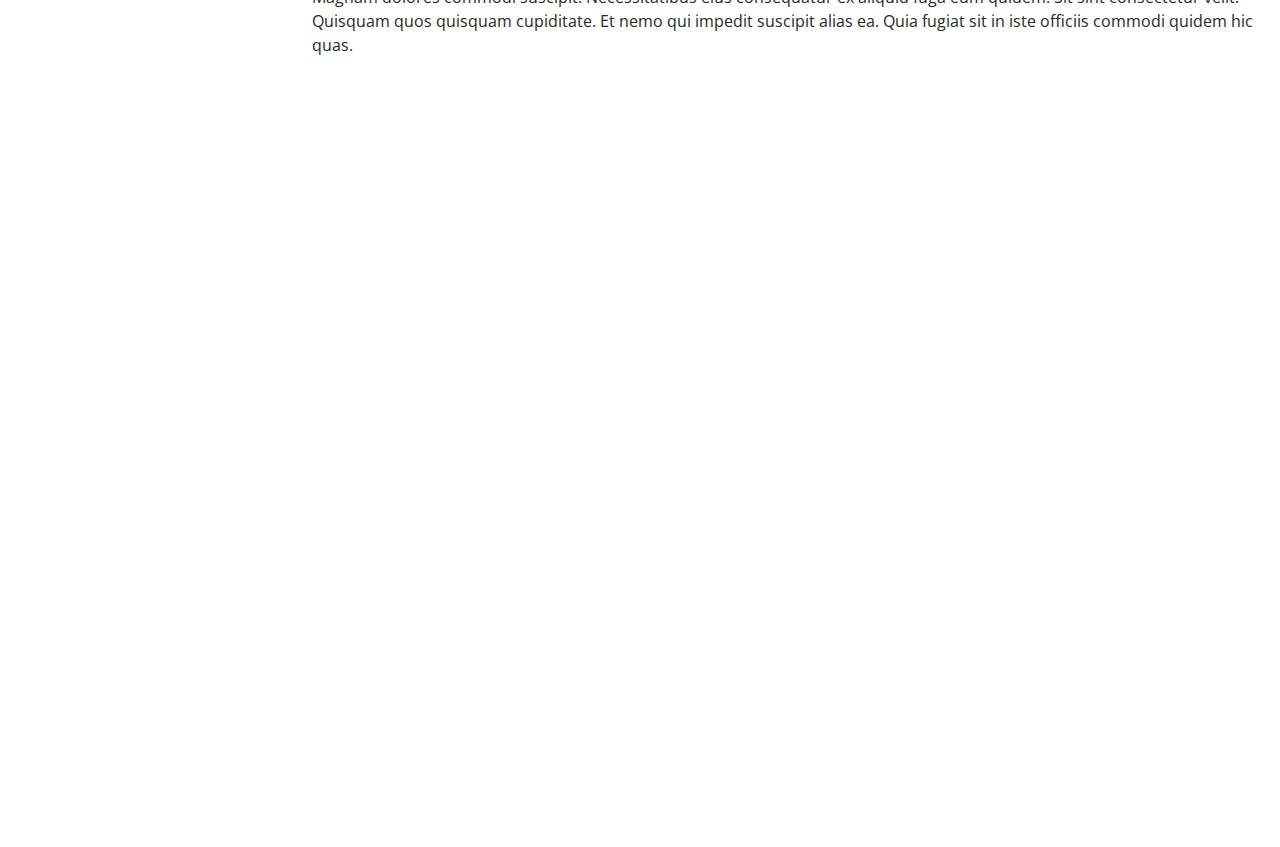
==== commit 9e113f56: "commit 2" ====
--- a/iPortfolio/index.html
+++ b/iPortfolio/index.html
@@ -48,25 +48,25 @@
         <img src="assets/img/LFW_S.jpg" alt="" class="img-fluid rounded-circle">
         <h1 class="text-light"><a href="index.html">Linfeng Wu</a></h1>
         <div class="social-links mt-3 text-center">
-          <a href="#" class="twitter"><i class="bx bxl-twitter"></i></a>
-          <a href="#" class="facebook"><i class="bx bxl-facebook"></i></a>
-          <a href="#" class="instagram"><i class="bx bxl-instagram"></i></a>
-          <a href="#" class="google-plus"><i class="bx bxl-skype"></i></a>
-          <a href="#" class="linkedin"><i class="bx bxl-linkedin"></i></a>
+            <!--<a href="#" class="twitter"><i class="bx bxl-twitter"></i></a>-->
+            <a href="#" class="facebook"><i class="bx bxl-facebook"></i></a>
+            <a href="#" class="instagram"><i class="bx bxl-instagram"></i></a>
+            <a href="#" class="google-plus"><i class="bx bxl-skype"></i></a>
+            <a href="https://www.linkedin.com/in/linfeng-wu-285211221/" class="linkedin"><i class="bx bxl-linkedin"></i></a>
         </div>
-      </div>
-
-      <nav id="navbar" class="nav-menu navbar">
-        <ul>
-          <li><a href="#hero" class="nav-link scrollto active"><i class="bx bx-home"></i> <span>Home</span></a></li>
-          <li><a href="#about" class="nav-link scrollto"><i class="bx bx-user"></i> <span>About</span></a></li>
-          <li><a href="#resume" class="nav-link scrollto"><i class="bx bx-file-blank"></i> <span>Resume</span></a></li>
-          <li><a href="#portfolio" class="nav-link scrollto"><i class="bx bx-book-content"></i> <span>Portfolio</span></a></li>
-          <li><a href="#services" class="nav-link scrollto"><i class="bx bx-server"></i> <span>Services</span></a></li>
-          <li><a href="#contact" class="nav-link scrollto"><i class="bx bx-envelope"></i> <span>Contact</span></a></li>
-        </ul>
-      </nav><!-- .nav-menu -->
     </div>
+
+    <nav id="navbar" class="nav-menu navbar">
+      <ul>
+        <li><a href="#hero" class="nav-link scrollto active"><i class="bx bx-home"></i> <span>Home</span></a></li>
+        <li><a href="#about" class="nav-link scrollto"><i class="bx bx-user"></i> <span>About</span></a></li>
+        <li><a href="#resume" class="nav-link scrollto"><i class="bx bx-file-blank"></i> <span>Resume</span></a></li>
+        <li><a href="#portfolio" class="nav-link scrollto"><i class="bx bx-book-content"></i> <span>Portfolio</span></a></li>
+        <li><a href="#services" class="nav-link scrollto"><i class="bx bx-server"></i> <span>Services</span></a></li>
+        <li><a href="#contact" class="nav-link scrollto"><i class="bx bx-envelope"></i> <span>Contact</span></a></li>
+      </ul>
+    </nav><!-- .nav-menu -->
+        </div>
   </header><!-- End Header -->
 
   <!-- ======= Hero Section ======= -->
